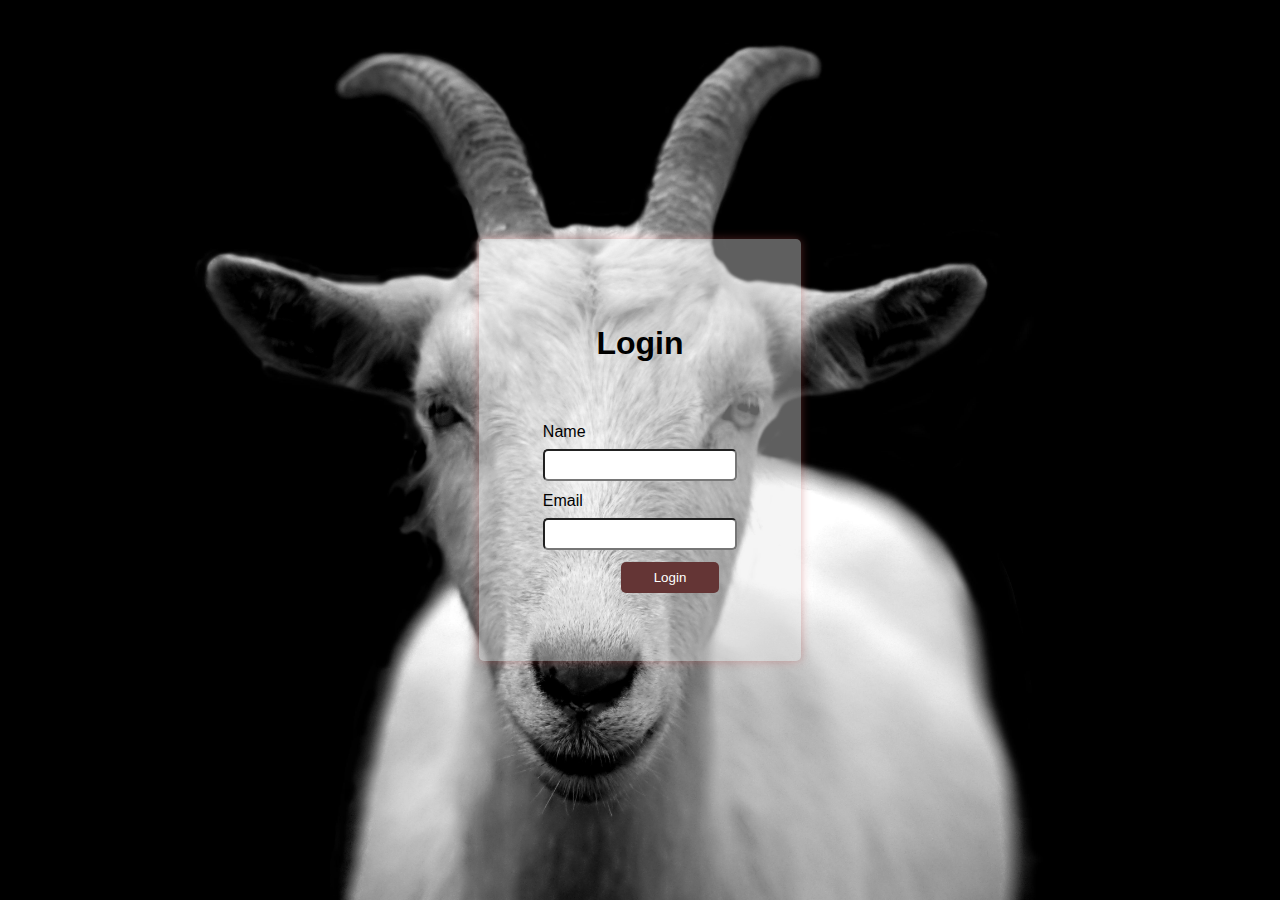
==== intex.html @ 6171ae6c "Add files via upload" ====
<!DOCTYPE html>
<html lang="en">
<head>
    <meta charset="UTF-8">
    <meta name="viewport" content="width=device-width, initial-scale=1.0">
    <title>Login Page</title>
    <style>
        body {
            display: flex;

            justify-content: center;
            align-items: center;
            height: 100vh;
            margin: 0;
            background-image: url(BG.jpg);
            background-repeat: no-repeat;
           background-size: cover;
         font-family: Verdana, Geneva, Tahoma, sans-serif;
        }
        .login-container {
            background-color: rgba(231, 231, 231, 0.411);
            padding: 4em;
            border-radius: 5px;
            box-shadow: 0 0 10px rgba(189, 79, 79, 0.418);

        }
        .login-container h1 {
            text-align: center;
            margin-bottom: 1.9em;
        }
        .form-group {
            margin-bottom: 0.7em;
        }
        .form-group label {
          display: block;
            margin-bottom: 0.5em;
        }
        .form-group input {
            width: 100%;
            padding: 0.5em;
            box-sizing: border-box;
            border-radius: 5px;
        }
        .form-group button {
            width: 50%;
            padding: 0.6em;
            background-color: rgb(100, 53, 53);
            color: white;
            border: none;
            border-radius: 5px;
            cursor: pointer;
            margin-left: 60px;
            margin-bottom: -96px;
        }
        .form-group button:hover {
            background-color: rgb(48, 31, 31);
        }
    </style>
</head>
<body>
    <div class="login-container">
        <h1>Login</h1>
        <form>
            <div class="form-group">
                <label for="name">Name</label>
                <input type="text" id="name" name="name" required>
            </div>
            <div class="form-group">
                <label for="email">Email</label>
                <input type="email" id="email" name="email" required>
            </div>
            <center>
            <div class="form-group">
                <button type="submit">Login</button>
            </div>
        </center>
        </form>
    </div>
</body>
</html>
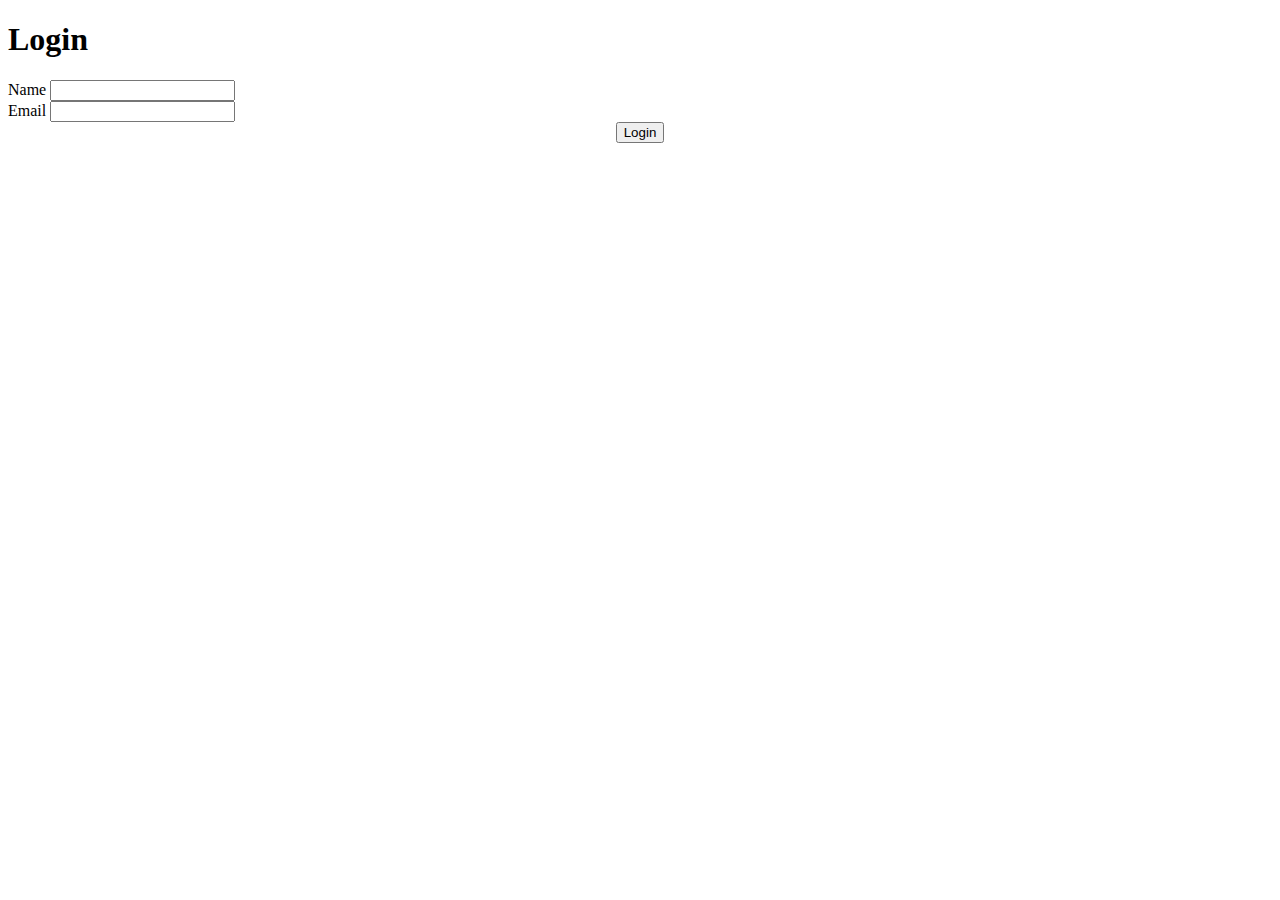
==== commit 4d476520: "Update intex.html" ====
--- a/intex.html
+++ b/intex.html
@@ -4,58 +4,9 @@
     <meta charset="UTF-8">
     <meta name="viewport" content="width=device-width, initial-scale=1.0">
     <title>Login Page</title>
-    <style>
-        body {
-            display: flex;
+        <link rel="stylesheet" href="style.css">
 
-            justify-content: center;
-            align-items: center;
-            height: 100vh;
-            margin: 0;
-            background-image: url(BG.jpg);
-            background-repeat: no-repeat;
-           background-size: cover;
-         font-family: Verdana, Geneva, Tahoma, sans-serif;
-        }
-        .login-container {
-            background-color: rgba(231, 231, 231, 0.411);
-            padding: 4em;
-            border-radius: 5px;
-            box-shadow: 0 0 10px rgba(189, 79, 79, 0.418);
-
-        }
-        .login-container h1 {
-            text-align: center;
-            margin-bottom: 1.9em;
-        }
-        .form-group {
-            margin-bottom: 0.7em;
-        }
-        .form-group label {
-          display: block;
-            margin-bottom: 0.5em;
-        }
-        .form-group input {
-            width: 100%;
-            padding: 0.5em;
-            box-sizing: border-box;
-            border-radius: 5px;
-        }
-        .form-group button {
-            width: 50%;
-            padding: 0.6em;
-            background-color: rgb(100, 53, 53);
-            color: white;
-            border: none;
-            border-radius: 5px;
-            cursor: pointer;
-            margin-left: 60px;
-            margin-bottom: -96px;
-        }
-        .form-group button:hover {
-            background-color: rgb(48, 31, 31);
-        }
-    </style>
+   
 </head>
 <body>
     <div class="login-container">
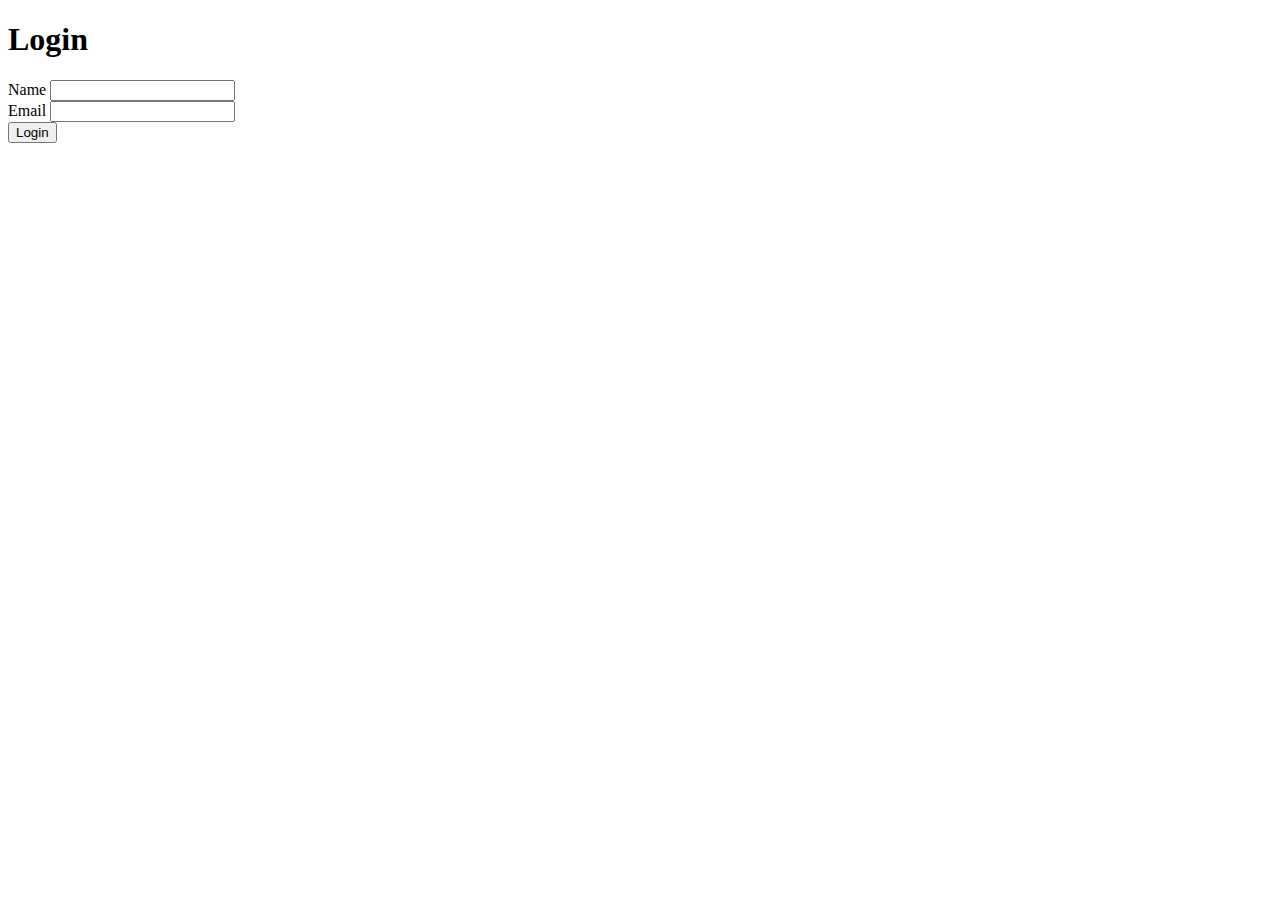
==== commit 9c47a948: "Add files via upload" ====
--- a/intex.html
+++ b/intex.html
@@ -4,8 +4,7 @@
     <meta charset="UTF-8">
     <meta name="viewport" content="width=device-width, initial-scale=1.0">
     <title>Login Page</title>
-        <link rel="stylesheet" href="style.css">
-
+    <link rel="stylesheet" href="style.css">
    
 </head>
 <body>
@@ -20,11 +19,11 @@
                 <label for="email">Email</label>
                 <input type="email" id="email" name="email" required>
             </div>
-            <center>
+            
             <div class="form-group">
                 <button type="submit">Login</button>
             </div>
-        </center>
+       
         </form>
     </div>
 </body>
